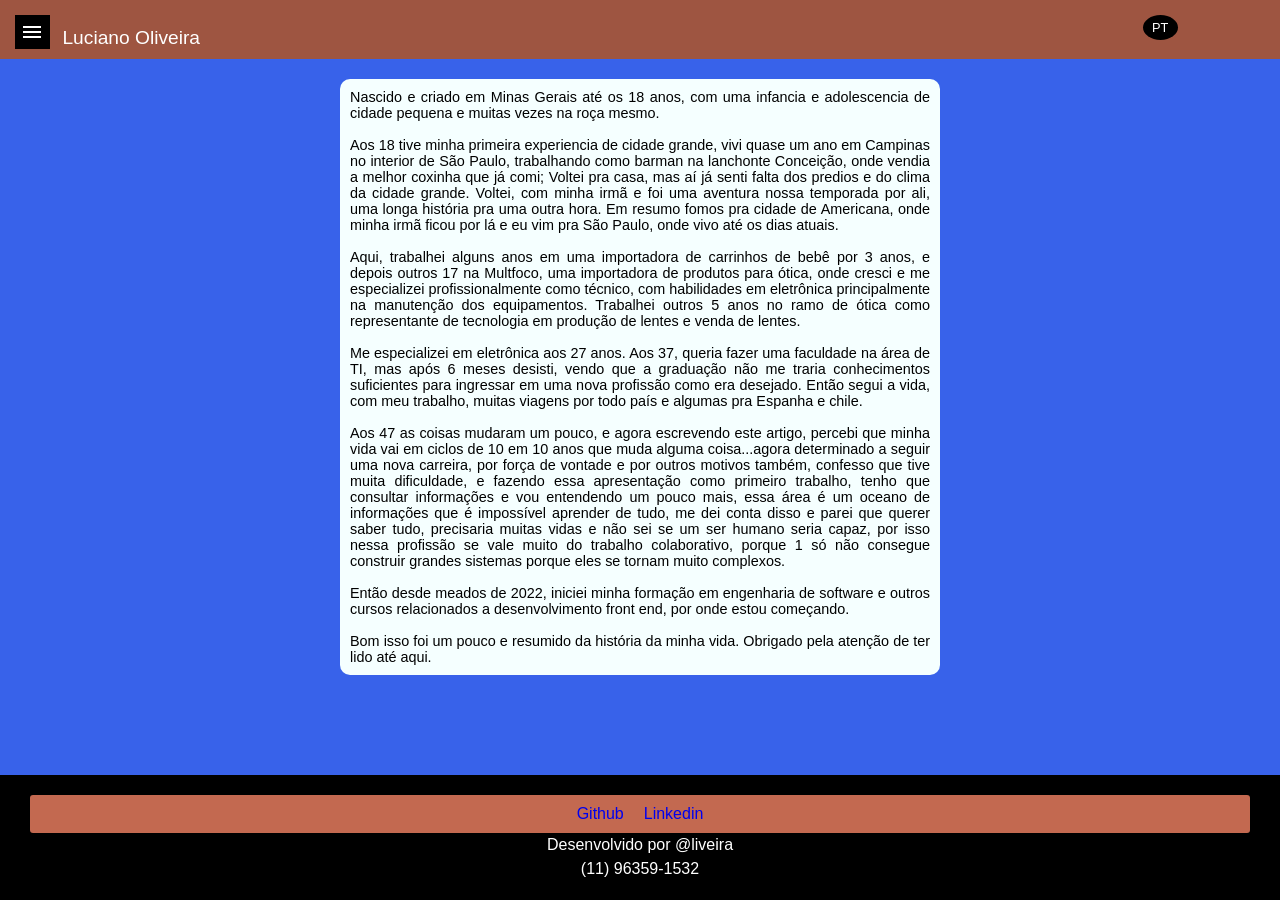
==== biografia.html @ 71b741db "home contato atualizado home com as config testadas no contato" ====
<!DOCTYPE html>
<html lang="pt-br">
<head>
    <meta charset="UTF-8">
    <meta name="viewport" content="width=device-width, initial-scale=1.0">
    <title>Luciano/Biografia</title>
    <link rel="stylesheet" href="estilos/style.css">
    <link rel="stylesheet" href="https://fonts.googleapis.com/css2?family=Material+Symbols+Outlined:opsz,wght,FILL,GRAD@20..48,100..700,0..1,-50..200" />
</head>
<body>
    
    <header>
          <span id="burger" onclick="menuClick()" class="material-symbols-outlined">menu</span>
        <p>Luciano Oliveira</p>
        <span id="lang">PT</span>
        
        <menu id="menu-principal">
                <ul>
                <li><a href="index.html">Home</a></li>
                <li><a href="biografia.html">Biografia</a></li>
                <li><a href="principios.html">Principios</a></li>
                <li><a href="minha-historia.html">Minha História</a></li>
                <li><a href="contato.html">Contato</a></li>
            </ul>
        </menu>
    </header>
    <main>
        <p>
            Nascido e criado em Minas Gerais até os 18 anos, com uma infancia e adolescencia de cidade pequena e muitas vezes na roça mesmo.
        </p>
        <br>
        <p>
            Aos 18 tive minha primeira experiencia de cidade grande, vivi quase um ano em Campinas no interior de São Paulo, trabalhando como barman na lanchonte Conceição, onde vendia a melhor coxinha que já comi; Voltei pra casa, mas aí já senti falta dos predios e do clima da cidade grande. Voltei, com minha irmã e foi uma aventura nossa temporada por ali, uma longa história pra uma outra hora. Em resumo fomos pra cidade de Americana, onde minha irmã ficou por lá e eu vim pra São Paulo, onde vivo até os dias atuais.
        </p>
        <br>
        <p>
            Aqui, trabalhei alguns anos em uma importadora de carrinhos de bebê por 3 anos, e depois outros 17 na Multfoco, uma importadora de produtos para ótica, onde cresci e me especializei profissionalmente como técnico, com habilidades em eletrônica principalmente na manutenção dos equipamentos. Trabalhei outros 5 anos no ramo de ótica como representante de tecnologia em produção de lentes e venda de lentes.
        </p>
        <br>
        <p>
            Me especializei em eletrônica aos 27 anos. Aos 37, queria fazer uma faculdade na área de TI, mas após 6 meses desisti, vendo que a graduação não me traria conhecimentos suficientes para ingressar em uma nova profissão como era desejado. Então segui a vida, com meu trabalho, muitas viagens por todo país e algumas pra Espanha e chile.
        </p>
        <br>
        <p>
            Aos 47 as coisas mudaram um pouco, e agora escrevendo este artigo, percebi que minha vida vai em ciclos de 10 em 10 anos que muda alguma coisa...agora determinado a seguir uma nova carreira, por força de vontade e por outros motivos também, confesso que tive muita dificuldade, e fazendo essa apresentação como primeiro trabalho, tenho que consultar informações e vou entendendo um pouco mais, essa área é um oceano de informações que é impossível aprender de tudo, me dei conta disso e parei que querer saber tudo, precisaria muitas vidas e não sei se um ser humano seria capaz, por isso nessa profissão se vale muito do trabalho colaborativo, porque 1 só não consegue construir grandes sistemas porque eles se tornam muito complexos.
        </p>
        <br>
        <p>
            Então desde meados de 2022, iniciei minha formação em engenharia de software e outros cursos relacionados a desenvolvimento front end, por onde estou começando.
        </p>
        <br>
        <p>
            Bom isso foi um pouco e resumido da história da minha vida. Obrigado pela atenção de ter lido até aqui.
        </p>
    </main>
    <footer>
        <div>
            <a id="github" target="_blank" href="https://github.com/Oliveira2023">Github</a>
            <a target="_blank" href="https://www.linkedin.com/in/luciano-oliveira-87a17682/">Linkedin</a>
        </div>
    <p>Desenvolvido por @liveira</p>
    <p>(11) 96359-1532</p>
</footer>
    <script src="index.js"></script> 
</body>
</html>
---- estilos/style.css ----
@charset "UTF-8";
*{
    margin: 0px;
    padding: 0px;
    box-sizing: border-box;
}
html{
    font-family: Verdana, Geneva, Tahoma, sans-serif;
    
}
body{
    position: relative;
    background-color: #3862EA;
    min-height: 100vh;
    width: 100%;
    padding: 10px;
}
#img-principal {
    display: block;
    position: relative;
    left: 50%;
    width: 300px;
    margin: 0px;
    border-radius: 10px;
    transform: translate(-50%);
}
header{
    position: relative;
    background-color: #9E5541;
    padding: 10px;
    margin: -10px -10px 10px -10px;
}
header >p{
    margin-bottom: 5px;
    font-size: 1.2em;
    padding: 8px;
    display: inline;
    color: white;
    text-align: center;
}
#burger{
    margin-left: 5px;
    margin-top: 5px;
    padding: 5px;
    background-color: black;
    color: white;
    width: 35px;
    cursor: pointer;
}
#lang{
    position: absolute;
    background-color: black;
    color: white;
    width: 35px;
    margin-top: 5px;
    padding: 5px;
    right: 8%;
    cursor: pointer;
    text-align: center;
    font-size: 0.8em;
    border-radius: 50%;
}

menu{
    display: none;
    width: 200px;
    padding: 0px;
    margin-left: 0px;
    padding: 7px;
}

menu ul{
    display: flex;
    flex-direction: column;
    padding: 7px;
}
menu ul li{
    list-style: none;
    padding: 5px;
}
menu ul li a{
    text-decoration: none;
    color: white;
}
menu ul li a:hover{
    border: 1px solid black;
    padding: 5px;
}
main{
    text-align: justify;
    margin: 20px auto 125px auto;
    padding: 10px;
    border-radius: 10px;
    background-color: rgb(245, 255, 255);
    color: black;
    max-width: 600px;
    font-size: 0.9em;
}
main h1{
    text-align: center;
}
footer{
    position: absolute;
    bottom: 0px;
    background-color: black;
    padding: 20px;
    margin: 0px -10px;
    width: 100%;
    height: 125px;
}
footer > P{
    display: block;
    width: 100%;
    padding: 3px;
    text-align: center;
    color: white;
    
}

footer div{
    display: flex;
    justify-content: center;
    
    padding: 10px;
    margin: 0px 10px;
    background-color: #c36950;
    border-radius: 3px;
}
footer div a{
    margin: 0px 10px;
    text-decoration: none;
}
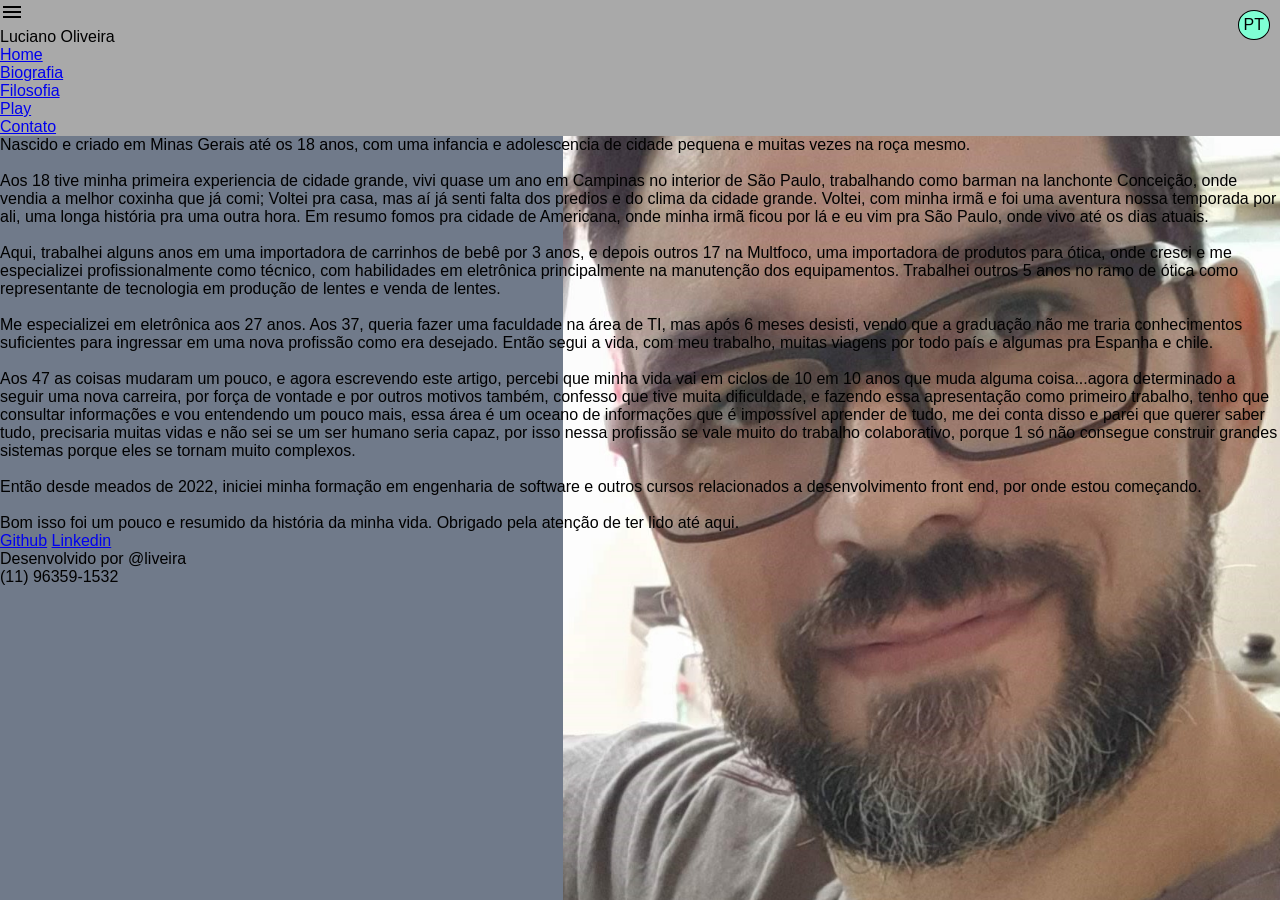
==== commit 2ff18cb5: "update201023" ====
--- a/biografia.html
+++ b/biografia.html
@@ -3,7 +3,7 @@
 <head>
     <meta charset="UTF-8">
     <meta name="viewport" content="width=device-width, initial-scale=1.0">
-    <title>Luciano/Biografia</title>
+    <title>Biografia</title>
     <link rel="stylesheet" href="estilos/style.css">
     <link rel="stylesheet" href="https://fonts.googleapis.com/css2?family=Material+Symbols+Outlined:opsz,wght,FILL,GRAD@20..48,100..700,0..1,-50..200" />
 </head>
@@ -16,11 +16,11 @@
         
         <menu id="menu-principal">
                 <ul>
-                <li><a href="index.html">Home</a></li>
-                <li><a href="biografia.html">Biografia</a></li>
-                <li><a href="principios.html">Principios</a></li>
-                <li><a href="minha-historia.html">Minha História</a></li>
-                <li><a href="contato.html">Contato</a></li>
+                    <li><a href="index.html">Home</a></li>
+                    <li><a href="biografia.html">Biografia</a></li>
+                    <li><a href="filosofia.html">Filosofia</a></li>
+                    <li><a href="play.html">Play</a></li>
+                    <li><a href="contato.html">Contato</a></li>
             </ul>
         </menu>
     </header>
--- a/estilos/style.css
+++ b/estilos/style.css
@@ -1,132 +1,61 @@
-@charset "UTF-8";
+/* https://pt.wix.com/website-template/view/html/1885?originUrl=https%3A%2F%2Fpt.wix.com%2Fwebsite%2Ftemplates%3Fcriteria%3DPortf%25C3%25B3lio%2Bde%2Bdesenvolvedor%2528a%2529%2Bweb&tpClick=view_button&esi=1a0f037b-6d9d-4ec8-8aaa-ce95d6026323 */
+
+@import url("./nomalize.css");
 *{
-    margin: 0px;
-    padding: 0px;
+    margin: 0;
+    padding: 0;
     box-sizing: border-box;
+    font-family: Arial, Helvetica, sans-serif;
 }
-html{
-    font-family: Verdana, Geneva, Tahoma, sans-serif;
+#divrosto{
+    display: none;
+}
+body{
+    background-image: url(../imagens/rosto-geral.jpg);
+    background-attachment: fixed;
+    background-position: right;
+    background-size: contain;
+    background-repeat: no-repeat;
+    background-color: #707A8A;
+}
+
+#burguer {
+    display: none;
+}
+header {
+    
+    background-color: darkgray;
     
 }
-body{
-    position: relative;
-    background-color: #3862EA;
-    min-height: 100vh;
-    width: 100%;
-    padding: 10px;
+#menu-links {
+    
+    width: 60%;
 }
-#img-principal {
-    display: block;
-    position: relative;
-    left: 50%;
-    width: 300px;
-    margin: 0px;
-    border-radius: 10px;
-    transform: translate(-50%);
+#menu-links ul {
+    display: flex;
+    flex-direction: row;
+    justify-content: space-around;
+    
+    margin: auto;
 }
-header{
-    position: relative;
-    background-color: #9E5541;
-    padding: 10px;
-    margin: -10px -10px 10px -10px;
+#menu-links ul li {
+    list-style: none;
 }
-header >p{
-    margin-bottom: 5px;
+#menu-links ul li a {
+    text-decoration: none;
+    color: black;
     font-size: 1.2em;
-    padding: 8px;
-    display: inline;
-    color: white;
-    text-align: center;
-}
-#burger{
-    margin-left: 5px;
-    margin-top: 5px;
-    padding: 5px;
-    background-color: black;
-    color: white;
-    width: 35px;
-    cursor: pointer;
-}
-#lang{
-    position: absolute;
-    background-color: black;
-    color: white;
-    width: 35px;
-    margin-top: 5px;
-    padding: 5px;
-    right: 8%;
-    cursor: pointer;
-    text-align: center;
-    font-size: 0.8em;
-    border-radius: 50%;
-}
-
-menu{
-    display: none;
-    width: 200px;
-    padding: 0px;
-    margin-left: 0px;
-    padding: 7px;
-}
-
-menu ul{
-    display: flex;
-    flex-direction: column;
-    padding: 7px;
-}
-menu ul li{
-    list-style: none;
-    padding: 5px;
-}
-menu ul li a{
-    text-decoration: none;
-    color: white;
-}
-menu ul li a:hover{
-    border: 1px solid black;
-    padding: 5px;
-}
-main{
-    text-align: justify;
-    margin: 20px auto 125px auto;
-    padding: 10px;
-    border-radius: 10px;
-    background-color: rgb(245, 255, 255);
-    color: black;
-    max-width: 600px;
-    font-size: 0.9em;
-}
-main h1{
-    text-align: center;
-}
-footer{
-    position: absolute;
-    bottom: 0px;
-    background-color: black;
-    padding: 20px;
-    margin: 0px -10px;
-    width: 100%;
-    height: 125px;
-}
-footer > P{
-    display: block;
-    width: 100%;
-    padding: 3px;
-    text-align: center;
-    color: white;
     
 }
-
-footer div{
-    display: flex;
-    justify-content: center;
-    
-    padding: 10px;
-    margin: 0px 10px;
-    background-color: #c36950;
-    border-radius: 3px;
+#menu-links ul li a:hover {
+    color: rgb(255, 0, 0);
 }
-footer div a{
-    margin: 0px 10px;
-    text-decoration: none;
+#lang {
+    background-color: aquamarine;
+    position: absolute;
+    top: 10px;
+    right: 10px;
+    border-radius: 50%;
+    padding: 5px;
+    border: 1px black solid;
 }
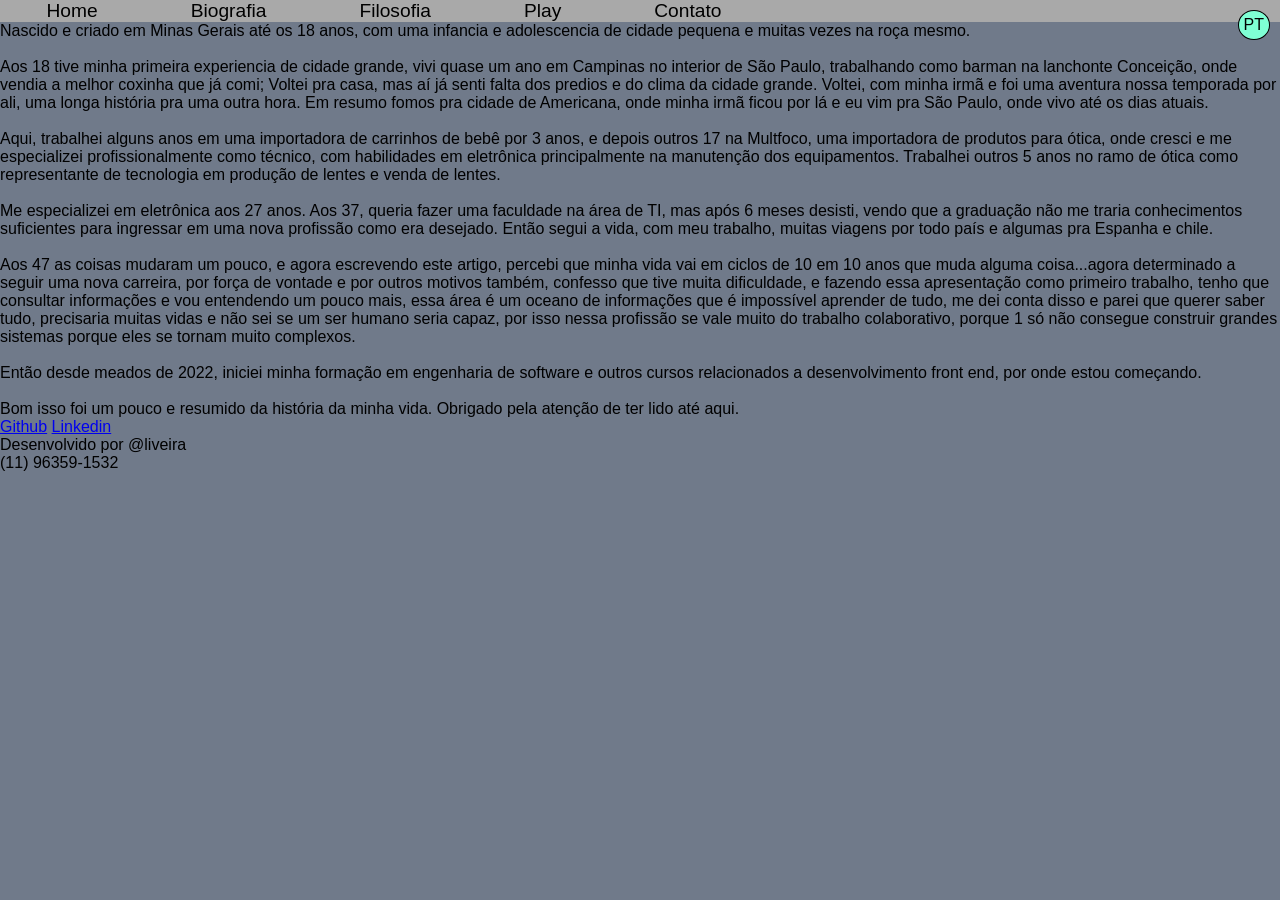
==== commit 90d1c9f0: "update 231023" ====
--- a/biografia.html
+++ b/biografia.html
@@ -4,25 +4,28 @@
     <meta charset="UTF-8">
     <meta name="viewport" content="width=device-width, initial-scale=1.0">
     <title>Biografia</title>
+    <link rel="stylesheet" href="estilos/header.css">
     <link rel="stylesheet" href="estilos/style.css">
     <link rel="stylesheet" href="https://fonts.googleapis.com/css2?family=Material+Symbols+Outlined:opsz,wght,FILL,GRAD@20..48,100..700,0..1,-50..200" />
 </head>
 <body>
     
     <header>
-          <span id="burger" onclick="menuClick()" class="material-symbols-outlined">menu</span>
-        <p>Luciano Oliveira</p>
-        <span id="lang">PT</span>
         
-        <menu id="menu-principal">
-                <ul>
-                    <li><a href="index.html">Home</a></li>
-                    <li><a href="biografia.html">Biografia</a></li>
-                    <li><a href="filosofia.html">Filosofia</a></li>
-                    <li><a href="play.html">Play</a></li>
-                    <li><a href="contato.html">Contato</a></li>
+        <span id="burguer" onclick="menuClick()" class="material-symbols-outlined">menu</span>
+        <!-- <p>Luciano Oliveira</p> -->
+        
+        
+        <menu id="menu-links">
+             <ul>
+                <li><a href="index.html">Home</a></li>
+                <li><a href="biografia.html">Biografia</a></li>
+                <li><a href="filosofia.html">Filosofia</a></li>
+                <li><a href="play.html">Play</a></li>
+                <li><a href="contato.html">Contato</a></li>
             </ul>
         </menu>
+        <span id="lang">PT</span>
     </header>
     <main>
         <p>
--- a/estilos/header.css
+++ b/estilos/header.css
@@ -0,0 +1,40 @@
+#burguer {
+    display: none;
+}
+header {
+    
+    background-color: darkgray;
+    
+}
+#menu-links {
+    
+    width: 60%;
+}
+#menu-links ul {
+    display: flex;
+    flex-direction: row;
+    justify-content: space-around;
+    
+    margin: auto;
+}
+#menu-links ul li {
+    list-style: none;
+}
+#menu-links ul li a {
+    text-decoration: none;
+    color: black;
+    font-size: 1.2em;
+    
+}
+#menu-links ul li a:hover {
+    color: rgb(255, 0, 0);
+}
+#lang {
+    background-color: aquamarine;
+    position: absolute;
+    top: 10px;
+    right: 10px;
+    border-radius: 50%;
+    padding: 5px;
+    border: 1px black solid;
+}
--- a/estilos/style.css
+++ b/estilos/style.css
@@ -11,7 +11,7 @@
     display: none;
 }
 body{
-    background-image: url(../imagens/rosto-geral.jpg);
+    
     background-attachment: fixed;
     background-position: right;
     background-size: contain;
@@ -19,43 +19,33 @@
     background-color: #707A8A;
 }
 
-#burguer {
-    display: none;
-}
-header {
-    
-    background-color: darkgray;
+
+#teste{
+    background-color: yellowgreen;display: flex;
+    width: 600px;
+    align-items: center;
+    gap: 5px;
     
 }
-#menu-links {
+#div-input {
+    flex: 1;
+    background-color: #a5acb8;
+}
+#div-input input {
     
-    width: 60%;
-}
-#menu-links ul {
-    display: flex;
-    flex-direction: row;
-    justify-content: space-around;
-    
-    margin: auto;
-}
-#menu-links ul li {
-    list-style: none;
-}
-#menu-links ul li a {
-    text-decoration: none;
-    color: black;
-    font-size: 1.2em;
+    width: 100%;
+    outline: none!important;
     
 }
-#menu-links ul li a:hover {
-    color: rgb(255, 0, 0);
+#div1{
+    background-color: aqua;
+    width: 40px;
 }
-#lang {
-    background-color: aquamarine;
-    position: absolute;
-    top: 10px;
-    right: 10px;
-    border-radius: 50%;
-    padding: 5px;
-    border: 1px black solid;
+#div2{
+    background-color: blue;
+    width: 40px;
+}
+#div3{
+    background-color: red;
+    width: 40px;
 }
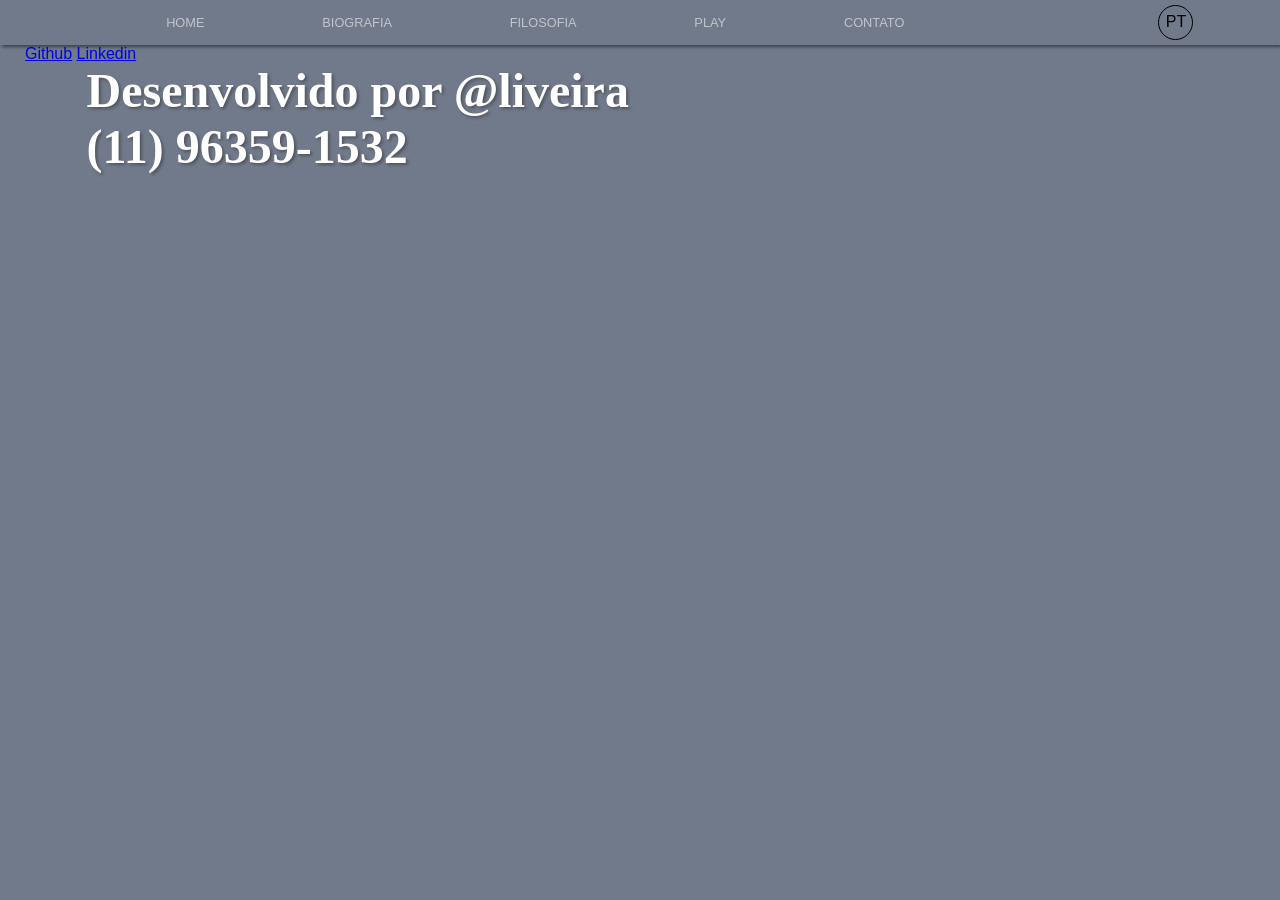
==== commit 76eca8a9: "update31102023" ====
--- a/biografia.html
+++ b/biografia.html
@@ -28,34 +28,7 @@
         <span id="lang">PT</span>
     </header>
     <main>
-        <p>
-            Nascido e criado em Minas Gerais até os 18 anos, com uma infancia e adolescencia de cidade pequena e muitas vezes na roça mesmo.
-        </p>
-        <br>
-        <p>
-            Aos 18 tive minha primeira experiencia de cidade grande, vivi quase um ano em Campinas no interior de São Paulo, trabalhando como barman na lanchonte Conceição, onde vendia a melhor coxinha que já comi; Voltei pra casa, mas aí já senti falta dos predios e do clima da cidade grande. Voltei, com minha irmã e foi uma aventura nossa temporada por ali, uma longa história pra uma outra hora. Em resumo fomos pra cidade de Americana, onde minha irmã ficou por lá e eu vim pra São Paulo, onde vivo até os dias atuais.
-        </p>
-        <br>
-        <p>
-            Aqui, trabalhei alguns anos em uma importadora de carrinhos de bebê por 3 anos, e depois outros 17 na Multfoco, uma importadora de produtos para ótica, onde cresci e me especializei profissionalmente como técnico, com habilidades em eletrônica principalmente na manutenção dos equipamentos. Trabalhei outros 5 anos no ramo de ótica como representante de tecnologia em produção de lentes e venda de lentes.
-        </p>
-        <br>
-        <p>
-            Me especializei em eletrônica aos 27 anos. Aos 37, queria fazer uma faculdade na área de TI, mas após 6 meses desisti, vendo que a graduação não me traria conhecimentos suficientes para ingressar em uma nova profissão como era desejado. Então segui a vida, com meu trabalho, muitas viagens por todo país e algumas pra Espanha e chile.
-        </p>
-        <br>
-        <p>
-            Aos 47 as coisas mudaram um pouco, e agora escrevendo este artigo, percebi que minha vida vai em ciclos de 10 em 10 anos que muda alguma coisa...agora determinado a seguir uma nova carreira, por força de vontade e por outros motivos também, confesso que tive muita dificuldade, e fazendo essa apresentação como primeiro trabalho, tenho que consultar informações e vou entendendo um pouco mais, essa área é um oceano de informações que é impossível aprender de tudo, me dei conta disso e parei que querer saber tudo, precisaria muitas vidas e não sei se um ser humano seria capaz, por isso nessa profissão se vale muito do trabalho colaborativo, porque 1 só não consegue construir grandes sistemas porque eles se tornam muito complexos.
-        </p>
-        <br>
-        <p>
-            Então desde meados de 2022, iniciei minha formação em engenharia de software e outros cursos relacionados a desenvolvimento front end, por onde estou começando.
-        </p>
-        <br>
-        <p>
-            Bom isso foi um pouco e resumido da história da minha vida. Obrigado pela atenção de ter lido até aqui.
-        </p>
-    </main>
+       
     <footer>
         <div>
             <a id="github" target="_blank" href="https://github.com/Oliveira2023">Github</a>
--- a/estilos/header.css
+++ b/estilos/header.css
@@ -2,13 +2,19 @@
     display: none;
 }
 header {
-    
-    background-color: darkgray;
-    
+    display: flex;
+    background-color: #707a8a;
+    align-items: center;
+    justify-content: space-around;
+    box-shadow: 2px 2px 3px rgba(0, 0, 0, 0.466);
+    position: fixed;
+    width: 100%;
+    height: 45px;
 }
 #menu-links {
+    padding: 20px;
+    width: 70%;
     
-    width: 60%;
 }
 #menu-links ul {
     display: flex;
@@ -16,25 +22,36 @@
     justify-content: space-around;
     
     margin: auto;
+    
 }
+
 #menu-links ul li {
     list-style: none;
+   
 }
 #menu-links ul li a {
     text-decoration: none;
-    color: black;
-    font-size: 1.2em;
     
+    color: rgba(255, 255, 255, 0.566);
+    font-size: 0.8em;
+    font-weight: 200;
+    text-transform: uppercase;
+}
+#home a:first-child{
+    color: #00D646;
 }
 #menu-links ul li a:hover {
-    color: rgb(255, 0, 0);
+    color: #fff;
+    transition: .5s;
+    text-shadow: 2px 2px 3px rgba(0, 0, 0, 0.466);
 }
 #lang {
-    background-color: aquamarine;
-    position: absolute;
-    top: 10px;
-    right: 10px;
+    /* background-color: aquamarine; */
+    /* background-color: #00D646; */
+    height: 35px;
+    width: 35px;
+    text-align: center;
     border-radius: 50%;
-    padding: 5px;
+    padding: 7px;
     border: 1px black solid;
 }
--- a/estilos/style.css
+++ b/estilos/style.css
@@ -1,51 +1,164 @@
 /* https://pt.wix.com/website-template/view/html/1885?originUrl=https%3A%2F%2Fpt.wix.com%2Fwebsite%2Ftemplates%3Fcriteria%3DPortf%25C3%25B3lio%2Bde%2Bdesenvolvedor%2528a%2529%2Bweb&tpClick=view_button&esi=1a0f037b-6d9d-4ec8-8aaa-ce95d6026323 */
 
 @import url("./nomalize.css");
+@font-face {
+    font-family: "Leckerli";
+    src: url("./fonts/LeckerliOne-Regular.ttf");
+}
+@font-face {
+    font-family: "one";
+    src: url(../Fonts/LeckerliOne-Regular.ttf);
+}
 *{
     margin: 0;
     padding: 0;
     box-sizing: border-box;
     font-family: Arial, Helvetica, sans-serif;
 }
-#divrosto{
-    display: none;
-}
+
 body{
-    
-    background-attachment: fixed;
-    background-position: right;
-    background-size: contain;
-    background-repeat: no-repeat;
-    background-color: #707A8A;
-}
-
-
-#teste{
-    background-color: yellowgreen;display: flex;
-    width: 600px;
-    align-items: center;
-    gap: 5px;
+    background-color: #707a8a;
     
 }
-#div-input {
-    flex: 1;
-    background-color: #a5acb8;
+main{
+    min-height: 70vh;
+    
+    padding: 45px 25px;
+    color: white;
+    & p{
+        font-family: "Leckerli";
+      margin-left: 5%;
+      font-size: 3rem;
+      font-weight: 600;
+      text-shadow: 2px 2px 3px rgba(31, 23, 23, 0.381);
+    }
 }
-#div-input input {
+#apresentacao{
     
-    width: 100%;
-    outline: none!important;
+    display: flex;
+    flex-direction: row;
+    justify-content: space-around;
+    align-items: center;
+    & #dev{
+        font-size: 0.5em;
+        color: rgba(255, 255, 255, 0.678);
+    }
+}
+#img-rosto{
+    width: 200px;
+}
+#img-rosto img{
+    width: 200px;
+    border-radius: 50%;
+    border: 5px solid #a5acb8;
+}
+#sobre {
+    display: flex;
+    flex-direction: column;
+    background-color: #333B50;
+    width: 80%;
+    margin: auto;
+    text-align: center;
+    & div:first-child{
+        font-family: "one";
+        color: white;
+        font-size: 4em;
+        font-weight: 400;
+    }
+    & div:nth-child(2){
+        font-family: "one";
+        font-size: 15px;
+        padding: 25px;
+        text-align: justify;
+        
+    }
+    & div:last-child {
+        font-size: 0.5em;
+        margin: 10px;
+    }
     
+    font-size: 2em;
+    color: white;
 }
-#div1{
-    background-color: aqua;
-    width: 40px;
+#habilidades {
+    text-align: center;
+    color: white;
+    margin-top: 165px;
+    & h1 {
+        font-size: 3em;
+    }
+    & > p {
+        font-size: 1.5em;
+    }
 }
-#div2{
-    background-color: blue;
-    width: 40px;
+.tec {
+    display: flex;
+    flex-direction: row;
+    justify-content: center;
+    gap: 15px;
+    & p {
+        width: 85px;
+        text-align: right;
+    }
+    margin: 25px;
+
 }
-#div3{
-    background-color: red;
-    width: 40px;
-}+.barra{
+    display: flex;
+    flex-direction: row;
+    align-items: center;
+    width: 600px;
+    height: 15px;
+    gap: 15px;
+}
+.barra > div{
+    background-color: #00D646;
+    height: 12px;
+    border-radius: 2px;
+}
+#html-tec {
+    width: 85%;
+}
+#css-tec {
+    width: 75%;
+}
+#js-tec {
+    width: 65%;
+}
+#react-tec {
+    width: 15%;
+}
+#node-tec {
+    width: 10%;
+}
+#mysql-tec {
+    width: 35%;
+}
+#sql-tec {
+    width: 10%;
+}
+#php-tec {
+    width: 5%;
+}
+#python-tec {
+    width: 5%;
+}
+#experiencia {
+    margin: auto;
+    background-color: rgb(141, 224, 224);
+    padding: 15px;
+}
+#svg-line {
+    text-align: center;
+}
+svg{
+    
+    
+    margin: 10px;
+    fill: #00D646;
+}
+#comp-iqqj6loz {
+    width: 5px;
+    background-color: #00D646;
+    height: 130px;
+}
